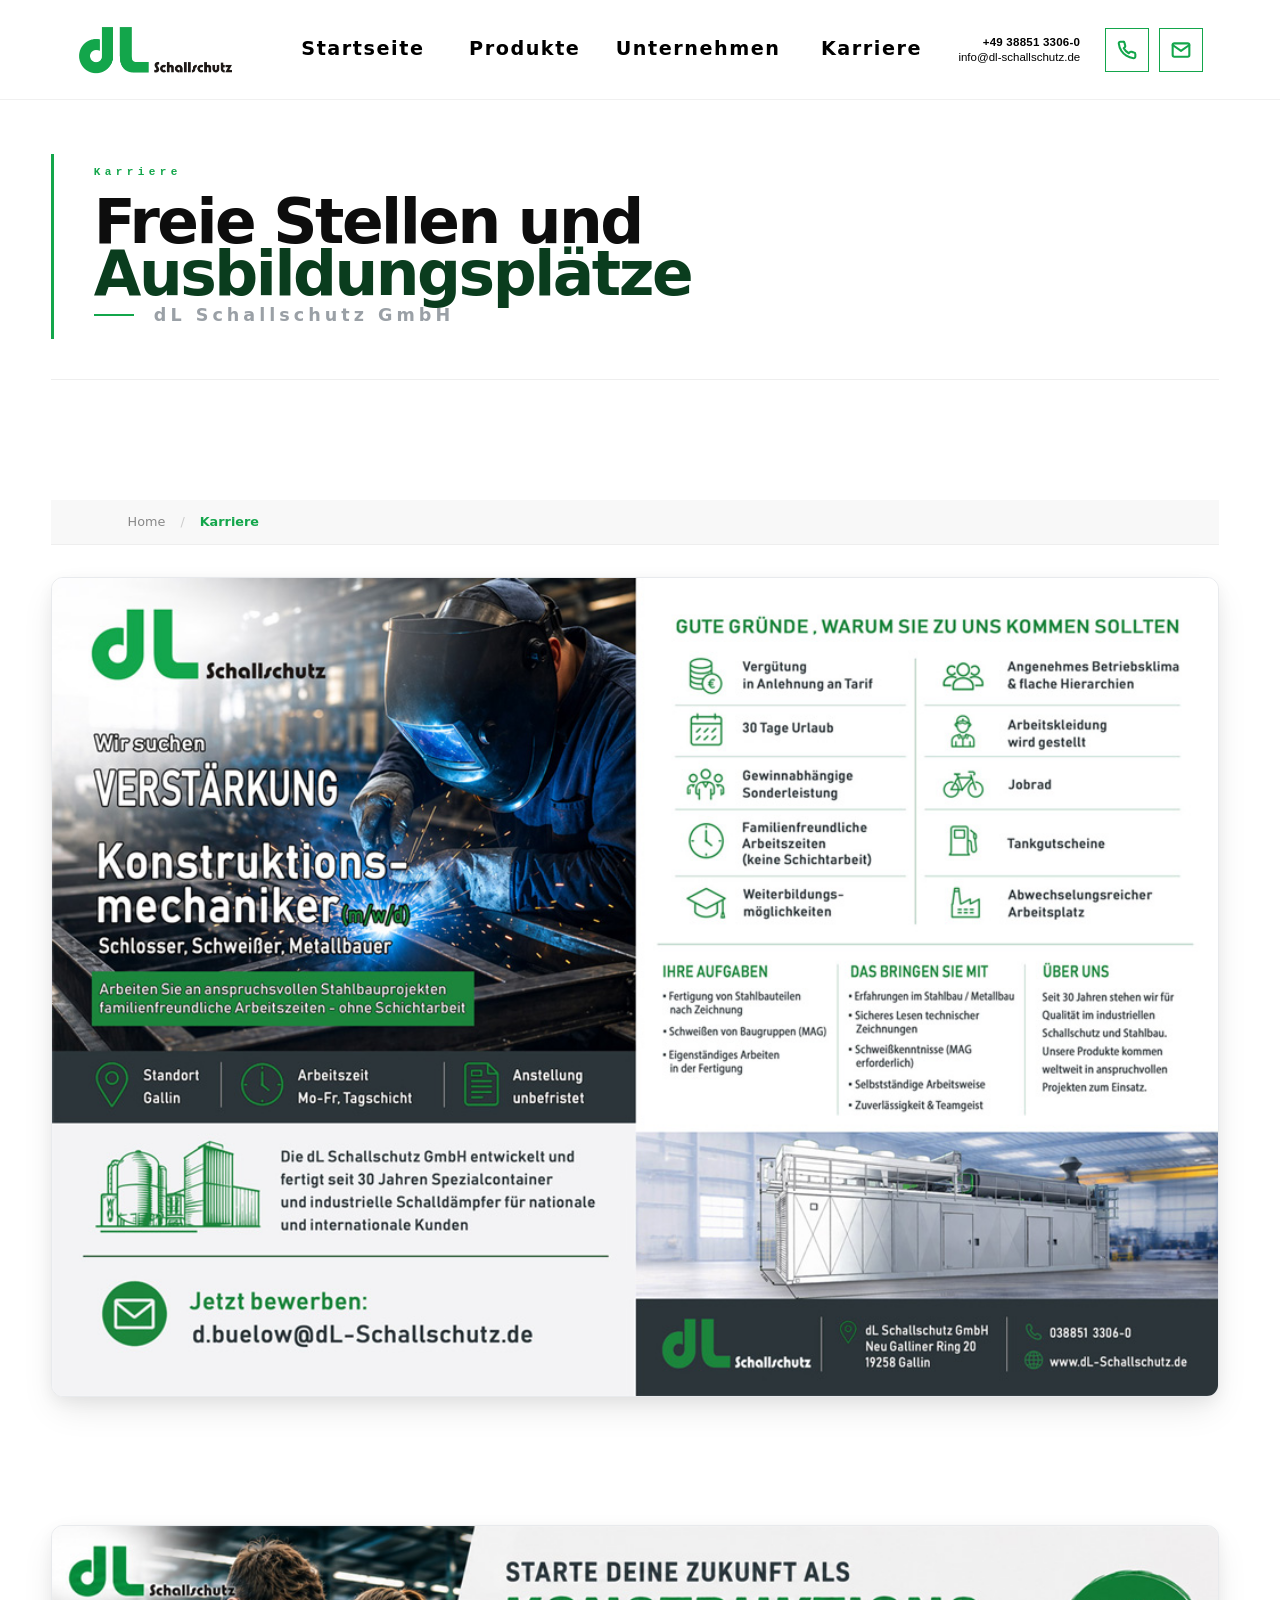
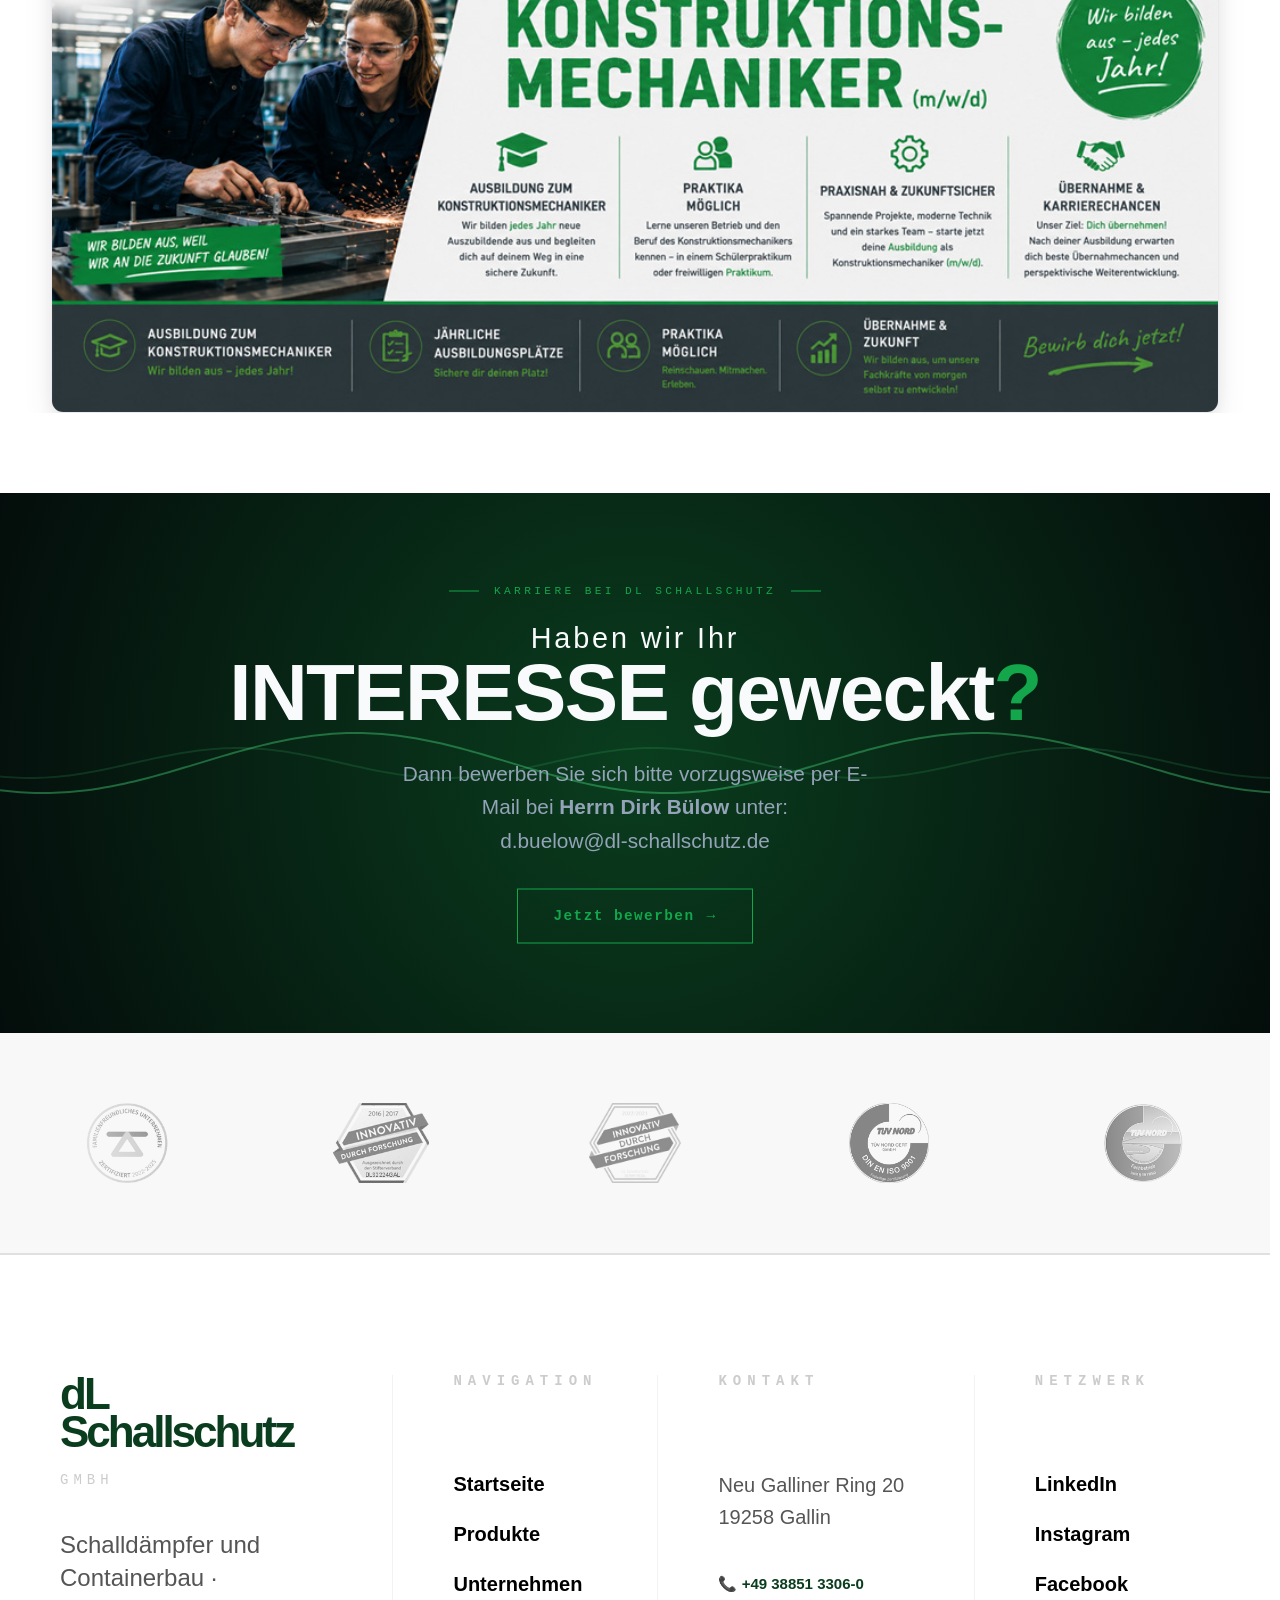
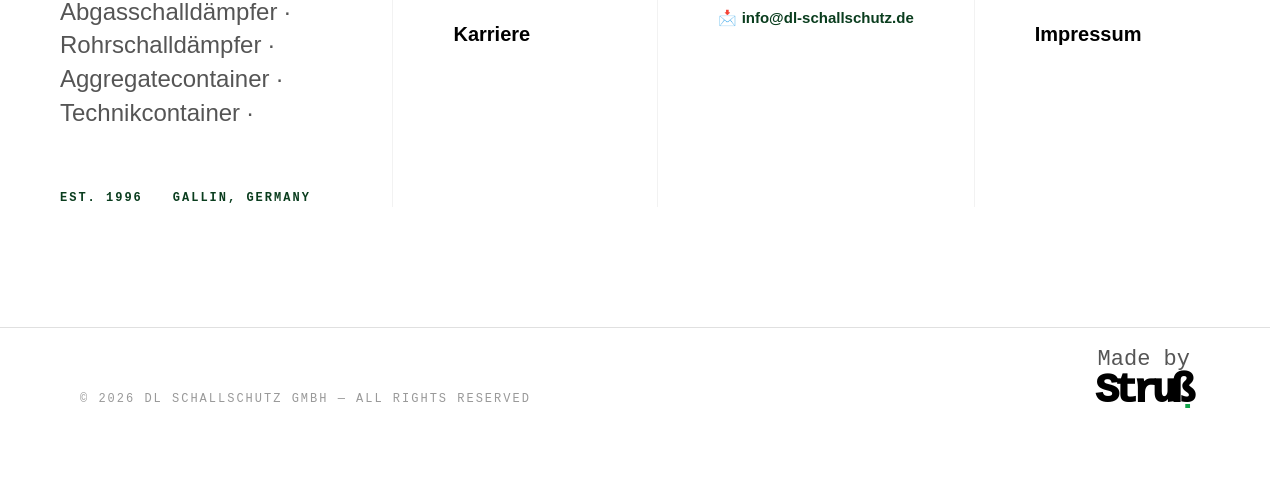
==== karriere.html @ b7538fda "Add files via upload" ====
<!DOCTYPE html>
<html lang="de">
<head>
    <meta charset="UTF-8">
    <meta name="viewport" content="width=device-width, initial-scale=1.0">
    <title>Freie Stellen und Ausbildungsplätze</title>
    <link rel="stylesheet" href="css/styleforkarriere.css">

     
<!-- Cookie Consent by TermsFeed https://www.TermsFeed.com -->
<script type="text/javascript" src="https://www.termsfeed.com/public/cookie-consent/4.2.0/cookie-consent.js" charset="UTF-8"></script>
<script type="text/javascript" charset="UTF-8">
document.addEventListener('DOMContentLoaded', function () {
cookieconsent.run({"notice_banner_type":"headline","consent_type":"express","palette":"dark","language":"de","page_load_consent_levels":["strictly-necessary"],"notice_banner_reject_button_hide":false,"preferences_center_close_button_hide":false,"page_refresh_confirmation_buttons":false});
});
</script>


    <!-- Unnamed script -->

<!-- Google Tag Manager -->

<script type="text/plain" data-cookie-consent="tracking">(function(w,d,s,l,i){w[l]=w[l]||[];w[l].push({'gtm.start':

new Date().getTime(),event:'gtm.js'});var f=d.getElementsByTagName(s)[0],

j=d.createElement(s),dl=l!='dataLayer'?'&l='+l:'';j.async=true;j.src=

'https://www.googletagmanager.com/gtm.js?id='+i+dl;f.parentNode.insertBefore(j,f);

})(window,document,'script','dataLayer','GTM-M8WN8LZJ');</script>

<!-- End Google Tag Manager -->

<!-- end of Unnamed script-->

<link rel="icon" type="image/png" sizes="32x32" href="icon/7865ef9f-ba05-460c-b775-17bbf59e73bf.png">
<link rel="icon" type="image/png" sizes="16x16" href="icon/7865ef9f-ba05-460c-b775-17bbf59e73bf.png">

<link rel="apple-touch-icon" href="icon/7865ef9f-ba05-460c-b775-17bbf59e73bf.png">

<link rel="shortcut icon" href="icon/7865ef9f-ba05-460c-b775-17bbf59e73bf.png">

<meta name="robots" content="index, follow" />
<meta name="language" content="Deutsch" />
<meta name="revisit-after" content="10 days" />
<meta name="description" content="freie Stellen der dL Schallschutz GmbH" />

</head>
<body>
    



    <header class="main-header">
    <nav class="navbar" aria-label="Hauptnavigation">
        <div class="nav-container">
            
            <div class="nav-logo">
                <a href="index.html" aria-label="dl-schallschutz Startseite">
                    <img src="icon/dL-Logo2.png" alt="dL Schallschutz GmbH Logo" class="logo-img">
                </a>
            </div>

            <div class="nav-wrapper">
                <ul class="nav-links" id="primary-navigation">
                    <li class="nav-item">
                        <a href="index.html" class="nav-link">Startseite</a>
                    </li>
                    <li class="nav-item has-dropdown">
                        <a href="index.html#Projektübersicht" class="nav-link" aria-haspopup="true" aria-expanded="false">
                            Produkte <span class="icon-arrow"></span>
                        </a>
                        <ul class="dropdown-panel">
                            <li><a href="rohrschalldämpfer.html">Rohrschalldämpfer</a></li>
                            <li><a href="kulissenschalldämpfer.html">Kulissenschalldämpfer</a></li>
                            <li><a href="aggregatecontainer.html">Aggregatecontainer</a></li>
                            <li><a href="schallschutzhauben.html">Schallschutzhauben</a></li>
                            <li><a href="stahlbau.html">Anlagen und Stahlbau</a></li>
                            <li><a href="kompensatoren.html">Kompensatoren</a></li>
                             <li><a href="schallgutachten.html">Schallmessungen</a></li>
                            <li><a href="service.html">Service</a></li>
                        </ul>
                    </li>
               <!--  <li class="nav-item"><a href="#" class="nav-link">Referenzen</a></li> -->
                    <li class="nav-item"><a href="unternehmen.html" class="nav-link">Unternehmen</a></li>
                    <li class="nav-item"><a href="karriere.html" class="nav-link">Karriere</a></li>
                </ul>
            </div>

          <div class="nav-actions">
    <div class="nav-contact-info">
        <a href="tel:+493885133060" class="contact-text-link tel">
            <span class="label"></span> +49 38851 3306-0
        </a>
        <a href="mailto:info@dl-schallschutz.de" class="contact-text-link mail">
            <span class="label"></span> info@dl-schallschutz.de
        </a>
    </div>

    <a href="tel:+493885133060" class="action-btn-square" aria-label="Anrufen">
        <svg viewBox="0 0 24 24" fill="none" stroke="currentColor" stroke-width="2.5" stroke-linecap="round" stroke-linejoin="round" class="icon-svg"><path d="M22 16.92v3a2 2 0 0 1-2.18 2 19.79 19.79 0 0 1-8.63-3.07 19.5 19.5 0 0 1-6-6 19.79 19.79 0 0 1-3.07-8.67A2 2 0 0 1 4.11 2h3a2 2 0 0 1 2 1.72 12.84 12.84 0 0 0 .7 2.81 2 2 0 0 1-.45 2.11L8.09 9.91a16 16 0 0 0 6 6l1.27-1.27a2 2 0 0 1 2.11-.45 12.84 12.84 0 0 0 2.81.7A2 2 0 0 1 22 16.92z"></path></svg>
    </a>

    <a href="mailto:info@dl-schallschutz.de" class="action-btn-square" aria-label="E-Mail schreiben">
        <svg viewBox="0 0 24 24" fill="none" stroke="currentColor" stroke-width="2.5" stroke-linecap="round" stroke-linejoin="round" class="icon-svg"><path d="M4 4h16c1.1 0 2 .9 2 2v12c0 1.1-.9 2-2 2H4c-1.1 0-2-.9-2-2V6c0-1.1.9-2 2-2z"></path><polyline points="22,6 12,13 2,6"></polyline></svg>
    </a>

    <button class="mobile-nav-toggle" aria-controls="primary-navigation" aria-expanded="false">
        <div class="hamburger-box"><span class="hamburger-inner"></span></div>
    </button>
</div>



        </div>
    </nav>
</header>


<section class="karriere-section">
    <div class="career-container">
        
        <header class="career-hero">
            <div class="header-content">
                <span class="sub-badge">Karriere</span>
                <h1>Freie Stellen und <span>Ausbildungsplätze</span></h1>
                <p class="company-label">dL Schallschutz GmbH</p>
            </div>
        </header>

        <nav class="breadcrumb-nav" aria-label="Breadcrumb">
                  <div class="breadcrumb-container">
                    <ol class="breadcrumb-list" id="breadcrumb-dynamic">
                      <li class="breadcrumb-item"><a href="index.html">Home</a></li>
                      <li class="breadcrumb-item"><a href="karriere.html">Karriere</a></li>
                    </ol>
                  </div>
                </nav>

      <div class="job-grid">

        
    <!-- Im folgenden können die jeweiligen Banner hinzugefügt oder entfernt werden
         
         jeder article stellt eine Banner-card dar
    -->



    <article class="job-card" itemscope itemtype="https://schema.org/JobPosting">
        <meta itemprop="datePosted" content="2026-05-01"> <meta itemprop="employmentType" content="FULL_TIME">
        <meta itemprop="validThrough" content="2027-09-01">
        <div itemprop="hiringOrganization" itemscope itemtype="https://schema.org/Organization">
            <meta itemprop="name" content="dL Schallschutz GmbH">
            <meta itemprop="sameAs" content="https://www.dl-schallschutz.de">
        </div>
        <div itemprop="jobLocation" itemscope itemtype="https://schema.org/Place">
            <div itemprop="address" itemscope itemtype="https://schema.org/PostalAddress">
                <meta itemprop="streetAddress" content="Neu Galliner Ring 20">
                <meta itemprop="addressLocality" content="Gallin">
                <meta itemprop="postalCode" content="19258">
                <meta itemprop="addressCountry" content="DE">
            </div>
        </div>

        <div class="card-inner-bild1">
          <picture>
        <source 
            media="(max-width: 1199px)" 
            srcset="img/Job-Konstruktionsmechaniker-2.jpg">

        <img src="img/Job-Konstruktionsmechaniker.jpg" alt="">
    </picture>
        </div>
    </article>




 <article class="job-card" itemscope itemtype="https://schema.org/JobPosting">
        <meta itemprop="datePosted" content="2026-05-01"> <meta itemprop="employmentType" content="FULL_TIME">
        <meta itemprop="validThrough" content="2027-09-01">
        <div itemprop="hiringOrganization" itemscope itemtype="https://schema.org/Organization">
            <meta itemprop="name" content="dL Schallschutz GmbH">
            <meta itemprop="sameAs" content="https://www.dl-schallschutz.de">
        </div>
        <div itemprop="jobLocation" itemscope itemtype="https://schema.org/Place">
            <div itemprop="address" itemscope itemtype="https://schema.org/PostalAddress">
                <meta itemprop="streetAddress" content="Neu Galliner Ring 20">
                <meta itemprop="addressLocality" content="Gallin">
                <meta itemprop="postalCode" content="19258">
                <meta itemprop="addressCountry" content="DE">
            </div>
        </div>

        <div class="card-inner-bild1">
          <picture>
        <source 
            media="(max-width: 1199px)" 
            srcset="img/Job-Azubi-Konstruktionsmechaniker-2.jpg">

        <img src="img/Job-Azubi-Konstruktionsmechaniker.jpg" alt="Azubi-Banner">
    </picture>
        </div>
    </article>









   
</div>

</section>


   <section class="wave-hero career-cta-hero" aria-labelledby="hero-title">
    <canvas id="hero-wave-canvas" aria-hidden="true"></canvas>

    <div class="hero-center-wrapper">
        <div class="brand-tag">
            <span class="tag-line"></span>
            <span class="tag-text">KARRIERE BEI DL SCHALLSCHUTZ</span>
            <span class="tag-line"></span>
        </div>

        <h2 id="hero-title">
            <span class="h-top">Haben wir Ihr</span>
            <span class="h-bottom">INTERESSE geweckt<span class="dot">?</span></span>
        </h2>

        <div class="description-container">
            <p class="description">
                Dann bewerben Sie sich bitte vorzugsweise per E-Mail 
                bei <strong>Herrn Dirk Bülow</strong> unter:
                <br>
                <a href="mailto:d.buelow@dl-schallschutz.de" class="email-highlight">d.buelow@dl-schallschutz.de</a>
            </p>
        </div>

        <div class="cta-box">
            <a href="mailto:dirkbuelow@dl-schallschutz.de?subject=Bewerbung" class="btn-main">
                <span class="btn-label">Jetzt bewerben</span>
                <span class="btn-arrow">→</span>
            </a>
        </div>
    </div>
</section>

















<section class="logo-section">
  <div class="logo-container">
    <div class="logo-track">
      <div class="logo-item"><img src="icon/Familiensiegel_LWL_PCH_2022-removebg-preview(1).png" alt="Logo 1"></div>
      <div class="logo-item"><img src="icon/Forschung_und_Entwicklung_2016_web-removebg-preview.png" alt="Logo 2"></div>
      <div class="logo-item"><img src="icon/Forschung_und_Entwicklung_2022_web-removebg-preview.png" alt="Logo 3"></div>
      <div class="logo-item"><img src="icon/iso9001-removebg-preview.png" alt="Logo 4"></div>
      <div class="logo-item"><img src="icon/logo-whg-zertifikat-removebg-preview.png" alt="Logo 5"></div>
      
       <div class="logo-item"><img src="icon/Familiensiegel_LWL_PCH_2022-removebg-preview(1).png" alt="Logo 1"></div>
      <div class="logo-item"><img src="icon/Forschung_und_Entwicklung_2016_web-removebg-preview.png" alt="Logo 2"></div>
      <div class="logo-item"><img src="icon/Forschung_und_Entwicklung_2022_web-removebg-preview.png" alt="Logo 3"></div>
      <div class="logo-item"><img src="icon/iso9001-removebg-preview.png" alt="Logo 4"></div>
      <div class="logo-item"><img src="icon/logo-whg-zertifikat-removebg-preview.png" alt="Logo 5"></div>
    </div>
  </div>
</section>















<footer class="dl-footer-final">
    <div class="footer-line-top"></div>
    
    <div class="footer-main-wrapper">
        <div class="footer-section brand-block">
            <h2 class="brand-logo">dL Schallschutz <span class="type-label">GMBH</span></h2>
            <div class="brand-vision">
                <p> Schalldämpfer und Containerbau · Abgasschalldämpfer · Rohrschalldämpfer · Aggregatecontainer · Technikcontainer · </p>
            </div>
            <div class="brand-meta">
                <span class="meta-item">EST. 1996</span>
                <span class="meta-item">GALLIN, GERMANY</span>
            </div>
        </div>

        <nav class="footer-section nav-block">
            <span class="section-index"></span>
            <h4 class="section-title">Navigation</h4>
            <ul class="link-list">
                <li><a href="index.html">Startseite</a></li>
                <li><a href="index.html#Projektübersicht">Produkte</a></li>
              <!--   <li><a href="referenzen.html">Referenzen</a></li>   -->
                <li><a href="unternehmen.html">Unternehmen</a></li>
                <li><a href="karriere.html">Karriere</a></li>
            </ul>
        </nav>

        <div class="footer-section contact-block">
            <span class="section-index"></span>
            <h4 class="section-title">Kontakt</h4>
            <div class="contact-info">
                <p class="address">Neu Galliner Ring 20<br>19258 Gallin</p>
                <div class="actions">
                    <a href="tel:+493885133060" class="tel">📞 +49 38851 3306-0</a>
                    <a href="mailto:info@dl-schallschutz.de" class="mail">📩 info@dl-schallschutz.de</a>
                </div>
            </div>
        </div>

        <div class="footer-section social-block">
            <span class="section-index"></span>
            <h4 class="section-title">Netzwerk</h4>
            <ul class="link-list">
                <li><a href="https://www.linkedin.com/in/dl-schallschutz-gmbh-b50a5a231" target="_blank" rel="noopener">LinkedIn</a></li>
                <li><a href="https://www.instagram.com/dl_schallschutz_gmbh/" target="_blank" rel="noopener">Instagram</a></li>
                <li><a href="https://www.facebook.com/people/DL-Schallschutz-GmbH/100068870335734/?ref=pages_you_manage" target="_blank" rel="noopener">Facebook</a></li>
                <li><a href="impressum.html">Impressum</a></li>
            </ul>
        </div>
    </div>

    <div class="footer-line-bottom"></div>
    <div class="footer-bottom-area">
        <div class="bottom-left">
            <p>© 2026 dL SCHALLSCHUTZ GMBH — ALL RIGHTS RESERVED</p>
        </div>
        <div class="bottom-right">
            <span class="creator-tag">Made by <strong>Struß</strong></span>
        </div>
    </div>
</footer>



<script type="module" src="js/navbar.js" defer></script>
<script type="module" src="js/about.js" defer></script>
<script type="module" src="js/wave.js" defer></script>
<script src="app.js"></script>

</body>
</html>
---- css/styleforkarriere.css ----
@import url(style.css);



/* --- 1. SEKTIONS-BASIS --- */
.karriere-section {
    padding: clamp(80px, 12vw, 160px) 0;
    padding-bottom: 0;
    background-color: var(--white);
    font-family: var(--font-body);
    color: var(--gray-700);
    line-height: 1.6;
    -webkit-font-smoothing: antialiased;
    position: relative;
}

/* --- 2. LAYOUT-CONTAINER --- */
.karriere-section .career-container {
    width: 92%;
    max-width: 1440px;
    margin: 0 auto;
    position: relative;
    z-index: 2;
}

/* --- 3. HERO / EINSTIEG --- */
.karriere-section .career-hero {
    display: grid;
    grid-template-columns: 1.2fr 1fr;
    gap: clamp(40px, 8vw, 120px);
    align-items: center;
    margin-bottom: clamp(100px, 8vw, 150px);
    border-bottom: 1px solid #eee;
}

.karriere-section .career-header .sub-badge {
    color: var(--accent);
    font-family: var(--font-display);
    font-size: 13px;
    font-weight: 700;
    letter-spacing: 0.5em;
    color: var(--gray-900);
    display: block;
    margin-bottom: 30px;
    position: relative;
}

.karriere-section .career-header h1 {
    font-family: var(--font-display);
    font-size: clamp(3rem, 6.5vw, 5.5rem);
    font-weight: 700;
    line-height: 0.92;
    
    text-transform: none!important;
    letter-spacing: -0.04em;
    margin: 0 0 35px 0;
}

.karriere-section .career-header h1 span {
    display: block;
    color: transparent;
   
}

.karriere-section .company-label {
    font-size: 1.1rem;
    color: var(--gray-400);
   
    letter-spacing: 4px;
    font-weight: 600;
    display: flex;
    align-items: center;
    gap: 20px;
}

.karriere-section .company-label::before {
    content: "";
    width: 40px;
    height: 2px;
    background: var(--accent);
}

/* --- 4. HERO VISUALS --- */
.karriere-section .career-visual-wrapper {
    position: relative;
    width: 100%;
}


.karriere-section .career-main-img {
    width: 100%;
    height: clamp(400px, 45vw, 600px);
    object-fit: cover;
    position: relative;
    z-index: 1;
    filter: grayscale(100%);
    box-shadow: var(--shadow-xl);
    transition: var(--transition-slow);
}

.karriere-section:hover .career-main-img {
    filter: grayscale(0%);
    transform: scale(1.02);
}

/* --- 5. JOB GRID (HORIZONTAL LIST SYSTEM) --- */
.karriere-section .job-grid {
    display: flex;
    flex-direction: column;
    gap: clamp(5rem, 8rem, 10rem); 
    width: 100%;
    
  
}

/* --- 6. DIE QUER-KARTE (LIST ITEM) --- */
.karriere-section .job-card {
    background: var(--white);
    border: 1px solid var(--gray-200);
    display: flex;
    flex-direction: row;
    position: relative;
    transition: var(--transition-mid);
    overflow: hidden;
    min-height: 450px;
   box-shadow: 0 15px 35px -5px rgba(0, 0, 0, 0.1), 
                0 5px 15px rgba(0, 0, 0, 0.05);
}

.karriere-section .job-card.featured {
    background: var(--off-white);
    border-left: 8px solid var(--dark-green);
}

.karriere-section .job-card.featured::before {
    content: "Jobangebot";
    position: absolute;
    top: 20px;
    right: -35px;
    background: var(--dark-green);
    color: var(--white);
    font-family: var(--font-display);
    font-size: 10px;
    font-weight: 700;
    padding: 8px 40px;
    transform: rotate(45deg);
    z-index: 10;
}


.karriere-section .job-card {
  
    overflow: hidden; 
    display: flex;
    flex-direction: column;
    min-height: 450px;
}

.karriere-section .card-inner {
    display: grid;
    grid-template-columns: 1fr 1.6fr;
  
    flex: 1; 
    align-items: stretch;
}

.karriere-section .card-header {
   
    background: var(--gray-50); 
    
    
    padding: clamp(40px, 5vw, 70px);
    
  
    border-right: 1px solid var(--gray-200);
    border-bottom: none;
    
    
    display: flex;
    flex-direction: column;
    justify-content: flex-start; 
    
  
    height: 100%; 
}


.karriere-section .job-card.featured .card-header {
    background: rgba(10, 61, 30, 0.05); 
    border-right: 1px solid rgba(10, 61, 30, 0.1);
}


.karriere-section .job-body {
    height: 100%;
    display: flex;
    flex-direction: column;
}

/* --- RESPONSIVE FIX --- */
@media (max-width: 1200px) {
    .karriere-section .card-inner {
        grid-template-columns: 1fr; 
    }
    .karriere-section .card-inner-bild1 {
        grid-template-columns: 1fr; 
    }
     .karriere-section .card-inner-bild2 {
        grid-template-columns: 1fr; 
    }
    
    .karriere-section .card-header {
        border-right: none;
        border-bottom: 1px solid var(--gray-200);
        height: auto; 
    }
}

/* --- 7. INNERES GRID DER KARTE --- */
.karriere-section .card-inner {
    display: grid;
    grid-template-columns: 1fr 1.6fr;
    width: 100%;
}

/* --- 8. LINKE SEITE (HEADER & META) --- */
.karriere-section .card-header {
    padding: clamp(40px, 5vw, 70px);
    background: var(--gray-50);
    border-right: 1px solid var(--gray-200);
    display: flex;
    flex-direction: column;
    justify-content: center;
}

.karriere-section .job-card.featured .card-header {
    background: rgba(10, 61, 30, 0.03);
}

.karriere-section .type-tag {
    font-family: var(--font-display);
    font-size: 11px;
    font-weight: 700;
    text-transform: uppercase;
    letter-spacing: 2px;
    color: var(--white);
    background: var(--gray-800);
    padding: 8px 16px;
    margin-bottom: 35px;
    width: fit-content;
    transition: var(--transition-mid);
}

.karriere-section .job-card.featured .type-tag {
    background: var(--accent);
}

.karriere-section .job-card h3 {
    font-family: var(--font-display);
    font-size: clamp(1.8rem, 3vw, 2.6rem);
    font-weight: 700;
    line-height: 1.1;
    color: var(--gray-900);
    margin: 0 0 25px 0;
}

.karriere-section .job-meta {
    display: flex;
    flex-direction: column;
    gap: 15px;
}

.karriere-section .meta-item {
    font-size: 0.95rem;
    color: var(--gray-600);
    display: flex;
    align-items: baseline;
    gap: 10px;
}

.karriere-section .meta-item span {
    font-weight: 700;
    color: var(--gray-900);
    text-transform: uppercase;
    font-size: 0.7rem;
    letter-spacing: 1px;
    min-width: 60px;
}

/* --- 9. RECHTE SEITE (CONTENT & BODY) --- */
.karriere-section .job-body, 
.karriere-section .job-content {
    padding: clamp(40px, 5vw, 70px);
    display: flex;
    flex-direction: column;
    background: var(--white);
}

.karriere-section .job-intro {
    font-size: 1.15rem;
    font-weight: 600;
    color: var(--gray-800);
    margin-bottom: 25px;
    line-height: 1.4;
}

.karriere-section .job-description,
.karriere-section .job-content p {
    font-size: 1.05rem;
    color: var(--gray-600);
    margin-bottom: 35px;
    max-width: 65ch;
}

/* Requirements & Listen */
.karriere-section .requirements h4,
.karriere-section .job-content h4 {
    font-size: 0.85rem;
    text-transform: uppercase;
    letter-spacing: 2.5px;
    color: var(--gray-900);
    font-weight: 700;
    margin-bottom: 25px;
    display: flex;
    align-items: center;
    gap: 15px;
}

.karriere-section .requirements h4::after {
    content: "";
    flex: 1;
    height: 1px;
    background: var(--gray-200);
}

.karriere-section .requirements ul,
.karriere-section .check-list {
    list-style: none;
    padding: 0;
    margin: 0 0 40px 0;
    display: grid;
    grid-template-columns: 1fr 1fr; 
    gap: 15px 30px;
}

.karriere-section ul li {
    position: relative;
    padding-left: 25px;
    font-size: 1rem;
    color: var(--gray-600);
    line-height: 1.4;
}

.karriere-section ul li::before {
    content: "";
    position: absolute;
    left: 0;
    top: 10px;
    width: 12px;
    height: 1px;
    background: var(--accent);
}

/* --- 10. SPECIAL BOXES --- */
.karriere-section .offer-box {
    background: var(--gray-50);
    padding: 35px;
    margin: 20px 0 40px 0;
    border-left: 4px solid var(--accent);
    position: relative;
}

.karriere-section .benefit-tag {
    color: var(--accent);
    font-weight: 700;
    font-size: 1.05rem;
    margin: 25px 0;
    padding: 15px 0;
    border-top: 1px solid var(--gray-100);
    display: block;
}
/* --- 11. INTEGRIERTER KONTAKT (RECHTE KARTENSEITE) --- */


.karriere-section .job-body .job-contact-wrapper {
    margin-top: auto;
    padding-top: 35px;
    border-top: 1px solid var(--gray-100);
    display: flex;
    justify-content: space-between;
    align-items: center;
    gap: 30px;
}

.karriere-section .cta-button {
    background: var(--gray-900);
    color: var(--white);
    padding: 20px 40px;
    font-family: var(--font-display);
    font-size: 13px;
    font-weight: 700;
    text-transform: uppercase;
    letter-spacing: 2px;
    text-decoration: none;
    transition: var(--transition-mid);
    border: none;
    cursor: pointer;
    white-space: nowrap; 
}

.karriere-section .cta-button:hover {
    background: var(--accent);
    box-shadow: var(--shadow-glow);
    transform: translateY(-3px); 
}

.karriere-section .contact-info-block {
    display: flex;
    flex-direction: column;
    gap: 5px;
}

.karriere-section .contact-info-block .apply-label {
    font-size: 0.7rem;
    text-transform: uppercase;
    letter-spacing: 1.5px;
    font-weight: 800;
    color: var(--gray-400);
}

.karriere-section .email-link {
    font-family: var(--font-display);
    font-size: clamp(1.1rem, 1.5vw, 1.4rem);
    font-weight: 700;
    color: var(--gray-900); 
    text-decoration: none;
    transition: var(--transition-mid);
    border-bottom: 2px solid var(--accent);
}

.karriere-section .email-link:hover {
    color: var(--accent);
}

/* --- RESPONSIVE ANPASSUNG FÜR DEN KONTAKT --- */
@media (max-width: 768px) {
    .karriere-section .job-body .job-contact-wrapper {
        flex-direction: column;
        align-items: flex-start;
        gap: 20px;
    }
    
    .karriere-section .cta-button {
        width: 100%;
        text-align: center;
    }
    .karriere-section .company-label::before {
        display: none;
    }
}


/* --- 13. RESPONSIVE REFINEMENTS (PRECISION) --- */

/* Tablet-Modus */
@media (max-width: 1200px) {
    .karriere-section .card-inner {
        grid-template-columns: 1fr; 
    }
    
    .karriere-section .card-header {
        border-right: none;
        border-bottom: 1px solid var(--gray-200);
        padding: 40px;
    }
    
    .karriere-section .job-card {
        flex-direction: column;
        min-height: auto;
    }
}

/* Mobile-Modus */
@media (max-width: 768px) {
    .karriere-section .career-hero {
        grid-template-columns: 1fr;
        text-align: center;
    }
    
    .karriere-section .company-label { justify-content: center; }
    
    .karriere-section .career-main-img { height: 300px; }
    
    .karriere-section .requirements ul {
        grid-template-columns: 1fr; 
    }
    
    .karriere-section .card-footer, 
    .karriere-section .contact-footer {
        flex-direction: column;
        text-align: center;
    }
    
    .karriere-section .cta-button {
        width: 100%;
    }
    
    .karriere-section .job-card:hover {
        transform: translateY(-10px);
    }
}

@media (min-width: 1800px) {
    .karriere-section .career-container { max-width: 1600px; }
}


/* --- RESPONSIVE TEXT & OVERFLOW ADDON --- */

.karriere-section .job-card {
   
    max-width: 100%;
    word-wrap: break-word;
}

.karriere-section .job-card h3,
.karriere-section .job-card p,
.karriere-section .job-card li {
   
    -webkit-hyphens: auto;
    -ms-hyphens: auto;
    hyphens: auto;
    

    overflow-wrap: break-word;
}


@media (max-width: 768px) {
    .karriere-section .card-header,
    .karriere-section .job-body,
    .karriere-section .job-content {
      
        padding: 30px 20px !important;
    }

    .karriere-section .job-card h3 {
      
        font-size: 1.5rem !important;
        line-height: 1.2;
    }

    .karriere-section .job-contact-wrapper {
     
        flex-direction: column;
        align-items: flex-start;
        gap: 20px;
        padding-top: 20px;
    }
}

/* Korrektur für extrem schmale Handys (unter 360px) */
@media (max-width: 360px) {
    .karriere-section .career-header h1 {
        font-size: 2rem !important;
    }
    
    .karriere-section .email-link {
        font-size: 0.9rem !important;
    }
}
/* --- FIX FÜR TEXTÜBERLAUF IN JOB-KARTEN --- */

.karriere-section .job-card, 
.karriere-section .card-inner,
.karriere-section .card-inner-bild1,
.karriere-section .card-inner-bild2,
.karriere-section .job-body,
.karriere-section .job-content {
   
    min-width: 0; 
    max-width: 100%;
}

.karriere-section .job-content, 
.karriere-section .job-body {
  
    box-sizing: border-box;
}

.karriere-section h3, 
.karriere-section p, 
.karriere-section li {
   
    overflow-wrap: break-word;
    word-wrap: break-word;
    hyphens: auto;
    -webkit-hyphens: auto;
}


.karriere-section .requirements ul,
.karriere-section .check-list {
    
    display: grid;
    grid-template-columns: repeat(auto-fit, minmax(250px, 1fr));
    gap: 15px 30px;
}

/* Responsive Korrekturen */
@media (max-width: 1200px) {
    .karriere-section .card-inner {
     
        display: block; 
    }
    .karriere-section .card-inner-bild1 {
        display: block;
    }
    .karriere-section .card-inner-bild2{
        display: block;
    }
}

@media (max-width: 768px) {
    .karriere-section .job-body, 
    .karriere-section .job-content {
        
        padding: 30px 20px !important;
    }
    
    .karriere-section .requirements ul,
    .karriere-section .check-list {
       
        grid-template-columns: 1fr;
    }
}

/* --- FOOTER CTA BASIS --- */
.career-footer-cta {
    margin-top: 100px;
    padding: 100px 60px;
    background: var(--dark-green);
    color: #ffffff;
    text-align: center;
    position: relative;
    overflow: hidden;
    margin-bottom: 0;
}

.career-footer-cta h2 {
    font-family: var(--font-display);
    font-size: 3rem;
    margin-bottom: 20px;
}

.career-footer-cta p {
    font-family: var(--font-display);
    font-size: 1.2rem;
    color: #f2f2f2;
    max-width: 600px;
    margin: 0 auto;
}

/* --- BUTTON MIT DER NEUEN ANIMATION --- */
.career-footer-cta .secondary-btn {
    display: inline-flex; 
    align-items: center;
    gap: 12px;
    margin-top: 40px;
    padding: 18px 40px;
    background: transparent;
   
    border: 1px solid var(--accent, #ffffff);
    color: var(--accent, #ffffff);
    text-decoration: none;
    font-family: var(--font-display); 
    font-size: 15px;
    letter-spacing: 2px;
    font-weight: 700;
   
    cursor: pointer;
   
    transition: all 0.4s cubic-bezier(0.23, 1, 0.32, 1);
}

.career-footer-cta .secondary-btn:hover {
    background: var(--accent, #ffffff);
    
    color: #081f18; 
    transform: translateY(-3px);
  
    box-shadow: 0 8px 15px rgba(74, 222, 128, 0.2);
}

/* Der Pfeil-Effekt */
.career-footer-cta .secondary-btn::after {
    content: '→';
    transition: transform 0.3s ease;
    display: inline-block;
}

.career-footer-cta .secondary-btn:hover::after {
    transform: translateX(4px);
}

/* --- RESPONSIVE --- */
@media (max-width: 768px) {
    .career-footer-cta {
        padding: 60px 20px;
    }
    .career-footer-cta h2 {
        font-size: 2rem;
    }
    .career-footer-cta .secondary-btn {
        padding: 15px 30px;
        width: auto; 
    }
}




/* --- 1. HERO BASIS & GRID-LOGIK --- */
.karriere-section .career-hero {
    display: grid;
    
    grid-template-columns: 1.1fr 0.9fr;
    grid-template-areas: 
        "content visual"
        "breadcrumb breadcrumb"; 
    column-gap: clamp(30px, 6vw, 80px);
    row-gap: 40px;
    align-items: center;
    margin-bottom: clamp(60px, 10vw, 120px);
    max-width: 100%;
}

/* --- 2. HEADER CONTENT (LINKS) --- */
.karriere-section .header-content {
    grid-area: content;
    border-left: 3px solid var(--accent);
    padding: 10px 0 10px clamp(20px, 4vw, 40px);
    display: flex;
    flex-direction: column;
    justify-content: center;
}

.karriere-section .header-content .sub-badge {
    font-family: var(--font-mono);
    color: var(--accent);
    font-size: 11px;
    font-weight: 700;
    letter-spacing: 0.4em;
    margin-bottom: 15px;
}

.karriere-section .header-content h1 {
    font-family: var(--font-display);
    font-size: clamp(2.5rem, 4.8vw, 5.5rem); 
    font-weight: 900;
    line-height: 0.85;
    letter-spacing: -0.04em;
    color: var(--gray-900);
   
    margin: 0;
}

.karriere-section .header-content h1 span {
    display: block;
    color: var(--dark-green);
  
}

/* --- 3. BILD-POSITIONIERUNG (RECHTS) --- */
.karriere-section .career-visual-wrapper {
    grid-area: visual;
    position: relative;
    z-index: 1;
}

.karriere-section .career-main-img {
    width: 100%;
    height: clamp(300px, 35vw, 450px);
    object-fit: cover;
  
    clip-path: polygon(0 0, 100% 0, 100% 90%, 0 100%);
    filter: grayscale(0.2) contrast(1.05);
    display: block;
}


.karriere-section .visual-accent-box {
    position: absolute;
    bottom: -15px;
    right: -15px;
    width: clamp(60px, 10vw, 120px);
    height: clamp(60px, 10vw, 120px);
    border-right: 2px solid var(--accent);
    border-bottom: 2px solid var(--accent);
    z-index: -1;
    opacity: 0.4;
}


/* --- 5. RESPONSIVE FINESSE --- */

/* Tablets & kleine Laptops (bis 1024px): Schrift bleibt oben/links */
@media (max-width: 1024px) {
    .karriere-section .career-hero {
        column-gap: 40px;
        
    }

    
    .header-content{
        margin-top: 3rem;
    }
}

/* Smartphones (unter 768px): Alles untereinander */
@media (max-width: 767px) {
    .karriere-section .career-hero {
        grid-template-columns: 1fr;
        grid-template-areas: 
            "content"
            "visual"
            "breadcrumb";
        gap: 30px;
    }

    .karriere-section .header-content {
        padding-left: 20px;
    }

    .karriere-section .career-main-img {
        height: 280px;
        clip-path: none; /* Flacher Abschluss wirkt auf Mobile cleaner */
    }
}
@media (min-width:1024px) {
    .card-footer{
        display: none;
    }
    
}



/* Ergänzung für die Karriere-banner */



/* CARD */
.job-card {
    width: 100%;
    overflow: hidden;
    border-radius: 12px; /* optional */
}

/* CARD INNER 1 */
.card-inner-bild1 {
    width: 100%;
}

.card-inner-bild1 img {
    width: 100%;
    height: auto;
    display: block;
}

/* CARD INNER 2 */
.card-inner-bild2 {
    width: 100%;
}

.card-inner-bild2 img {
    width: 100%;
    height: auto;
    display: block;
}
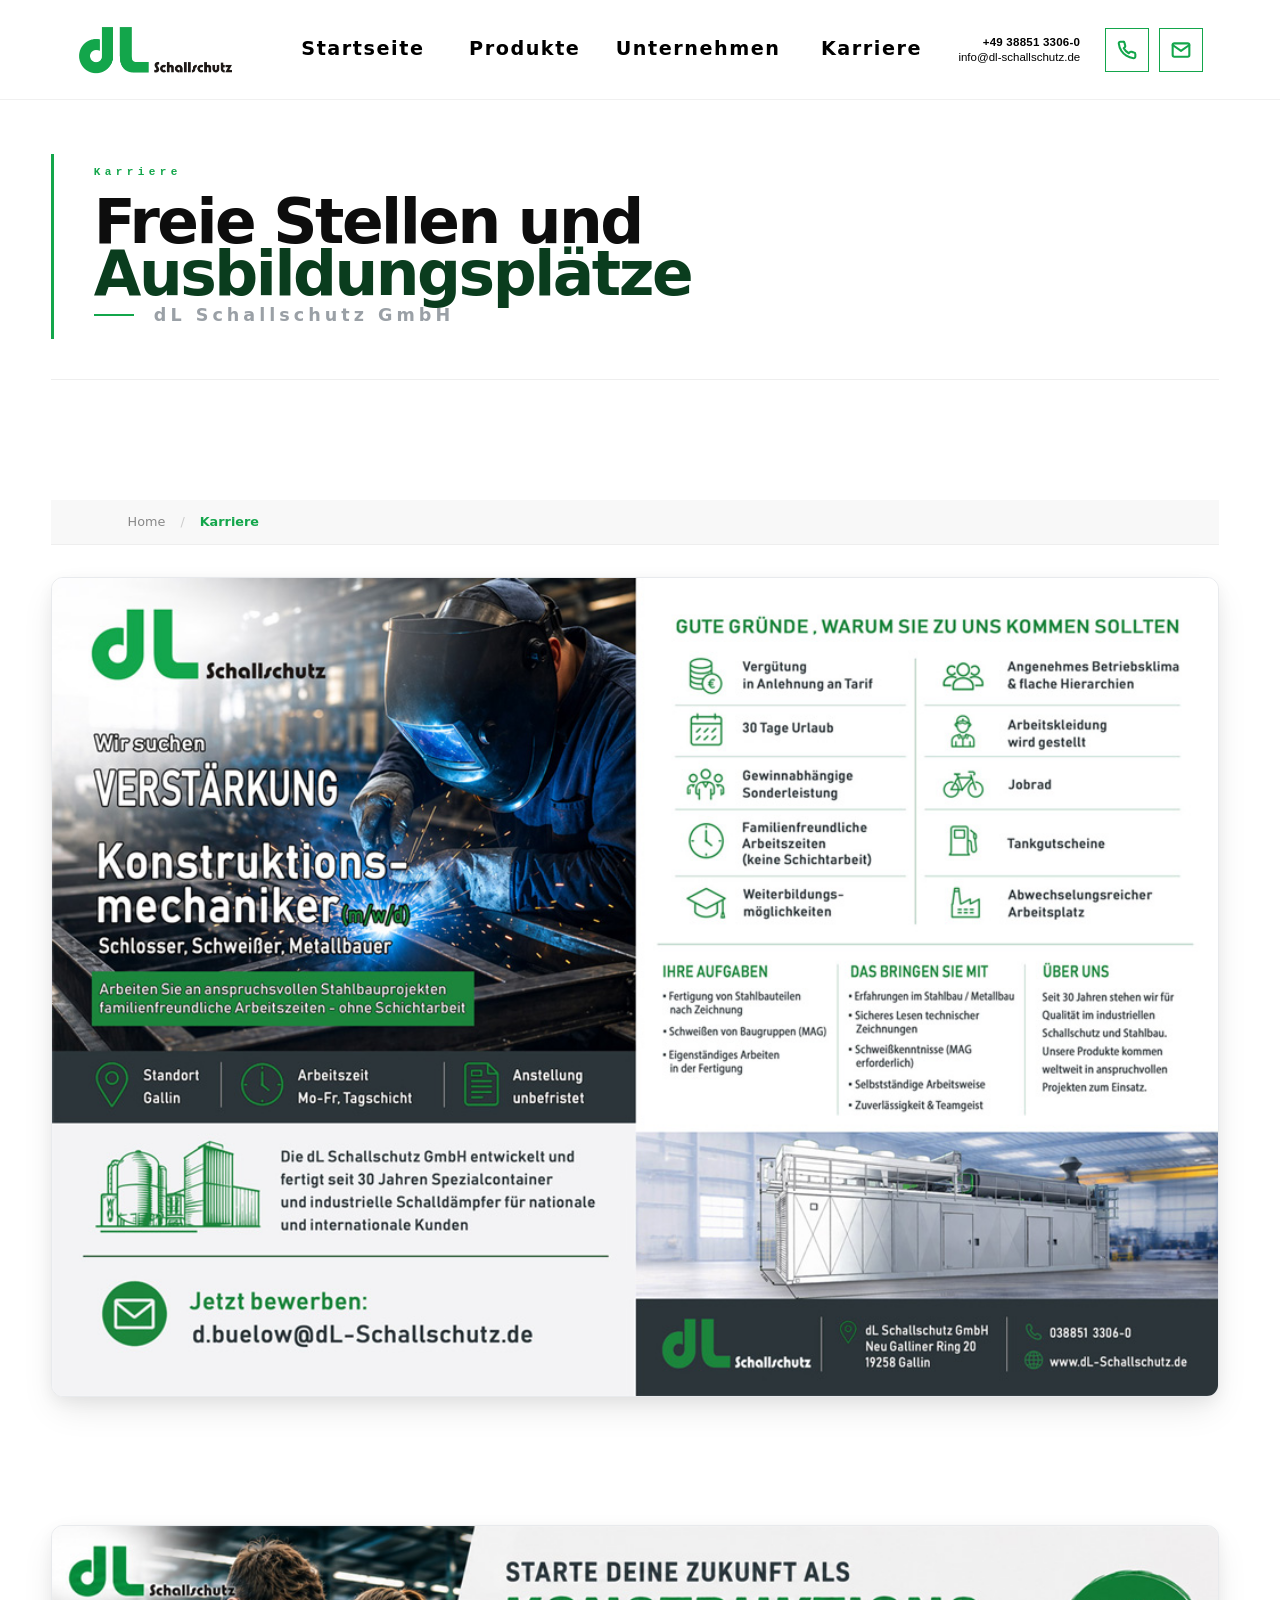
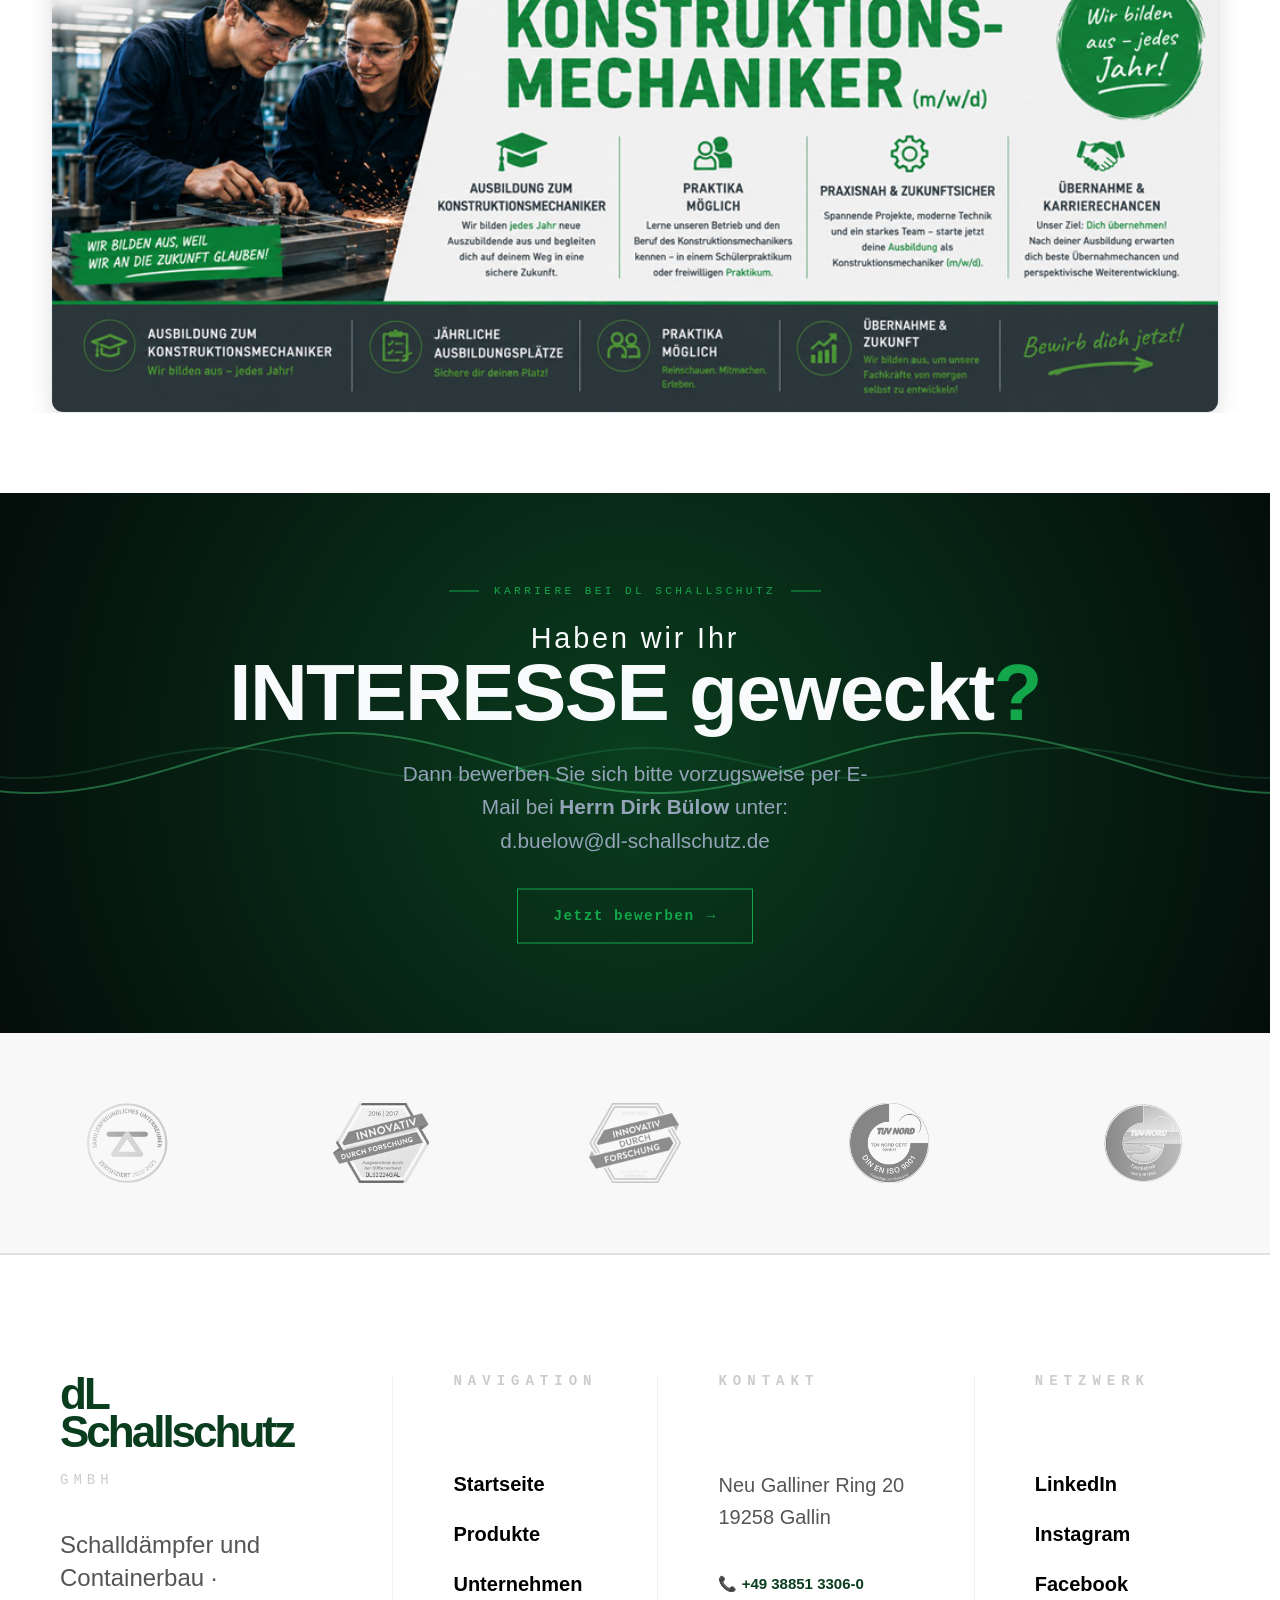
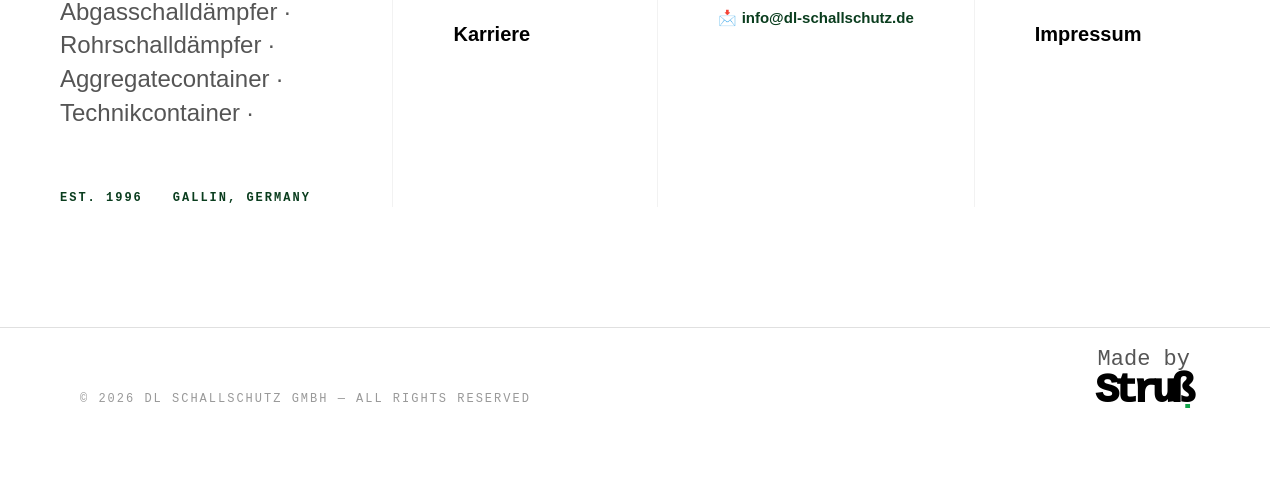
==== commit d80a566d: "Update karriere.html" ====
--- a/karriere.html
+++ b/karriere.html
@@ -244,7 +244,7 @@
         </div>
 
         <div class="cta-box">
-            <a href="mailto:dirkbuelow@dl-schallschutz.de?subject=Bewerbung" class="btn-main">
+            <a href="mailto:d.buelow@dl-schallschutz.de?subject=Bewerbung" class="btn-main">
                 <span class="btn-label">Jetzt bewerben</span>
                 <span class="btn-arrow">→</span>
             </a>
@@ -370,4 +370,4 @@
 <script src="app.js"></script>
 
 </body>
-</html>+</html>
